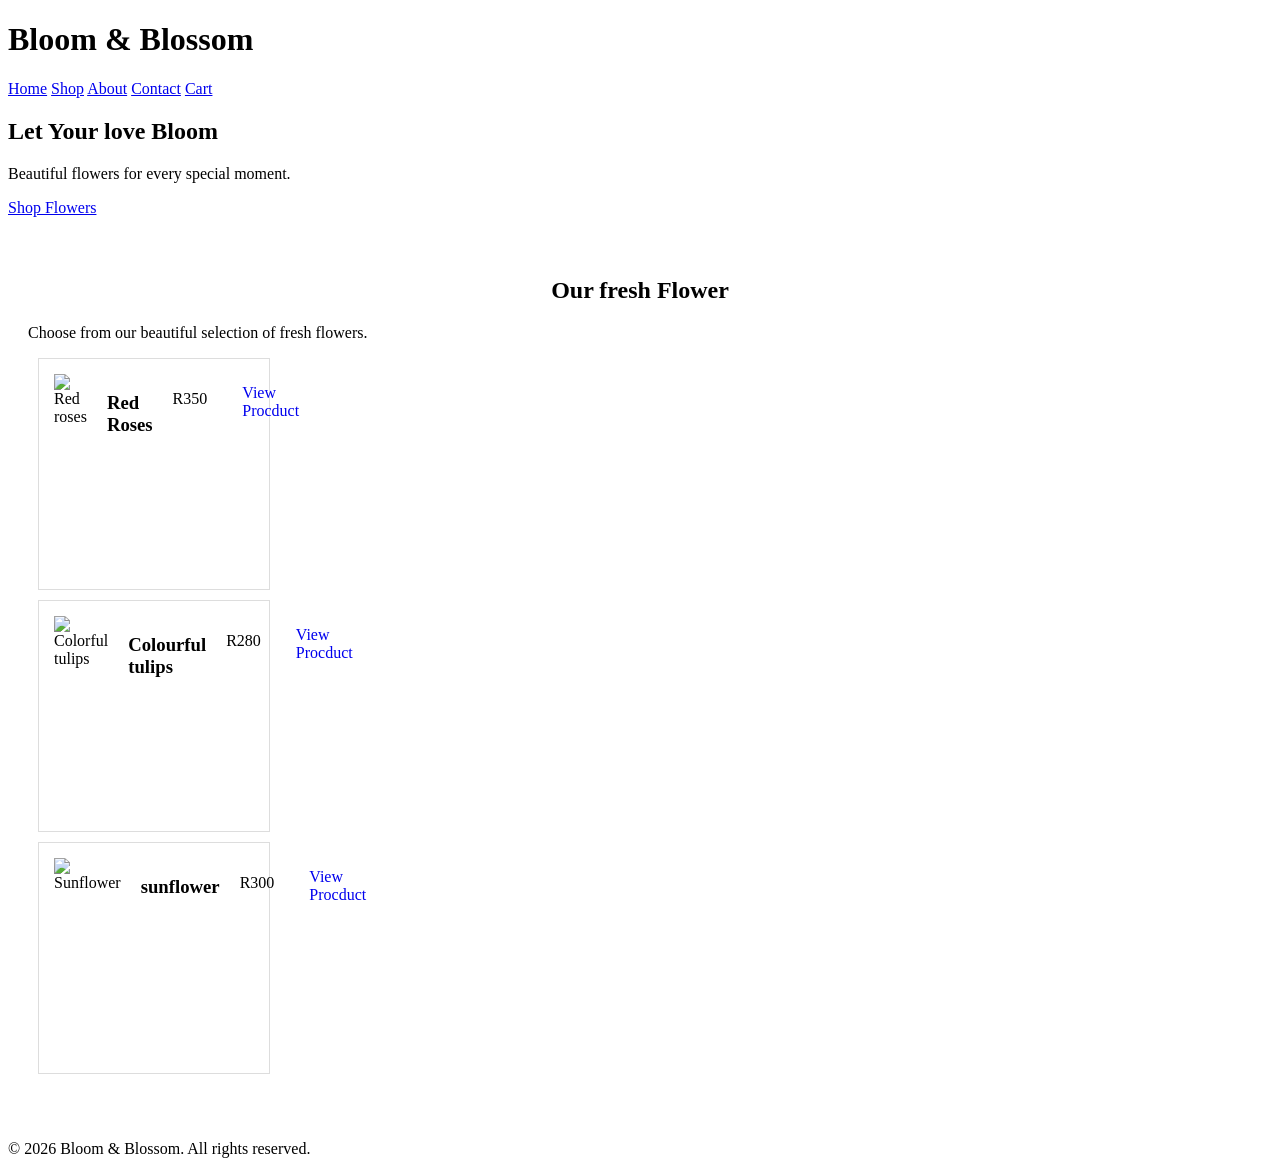
==== index.html @ 0aed25ef "Update project" ====
<!DOCTYPE html>
<html lang="en">
<head>
    <meta charset="UTF-8">
    <meta name="viewport" content="width=device-width, initial-scale=1.0">
    
    <link rel="stylesheet" href="CSS/style.css">
    
    <title>Bloom & Blossom | Flower Shop</title>

</head>
<body>
<header>

<h1>Bloom & Blossom</h1>


<nav>
<a href="index.html">Home</a>
<a href="shop.html">Shop</a>
<a href="about.html">About</a>
<a href="contact.html">Contact</a>
<a href="Cart.html">Cart</a>

</nav>

</header>

<main>

    <section class="hero">

     <h2>Let Your love Bloom</h2>
     <p>
       Beautiful flowers for every special moment. 
     </p>

    <a href="shop.html">Shop Flowers</a>

    </section>

<section class="shop">

  <h2>Our fresh Flower</h2>

<p>
 Choose from our beautiful selection of fresh flowers.
</p>

<div class="product-card">

<img src="" alt="Red roses">

<h3>Red Roses</h3>

<p>R350</p>

<a href="products.html">View Procduct</a>


</div>


<div class="product-card">

<img src="" alt="Colorful tulips">

<h3>Colourful tulips</h3>

<p>R280</p>

<a href="products.html">View Procduct</a>


</div>

<div class="product-card">

<img src="" alt="Sunflower">

<h3>sunflower</h3>

<p>R300</p>

<a href="products.html">View Procduct</a>

</div>

</section>


</main>

<footer>

    <p>
        &copy; 2026 Bloom & Blossom.
        All rights reserved.
    </p>

</footer>


</body>
</html>
---- CSS/style.css ----
.product-card{
 
    border: 1px solid #ddd;
    padding: 15px;
    margin: 10px;
    width: 200px;
    
}

.product-card {
    display: flex;
    gap: 20px;
}

.product-card img {

width: 100%;
height: 200px;
object-fit: cover;

}

.shop {

padding: 40px 20px;

}

.shop h2 {

    text-align: center;
    margin-bottom: 20px;

}

.product-card a {
    
    display: inline-block;
    padding: 10px 15px;
    text-decoration: none;
}
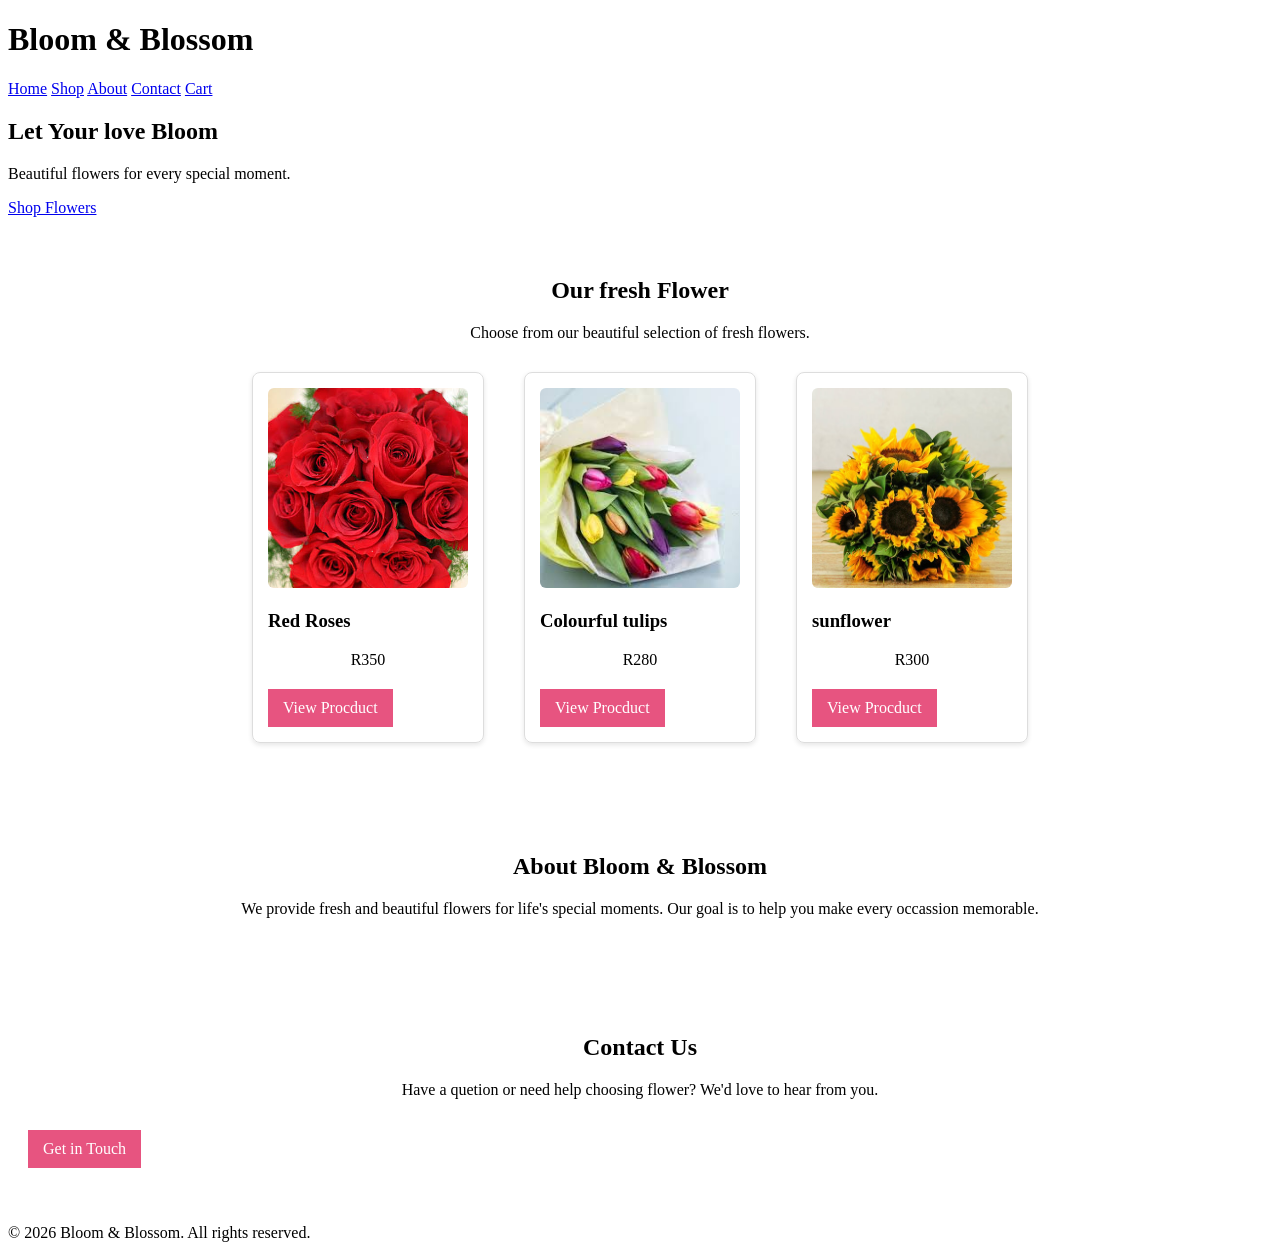
==== commit cc9db107: "Update project" ====
--- a/index.html
+++ b/index.html
@@ -28,6 +28,8 @@
 
 <main>
 
+    <!--#SHOP-->
+
     <section class="hero">
 
      <h2>Let Your love Bloom</h2>
@@ -47,9 +49,11 @@
  Choose from our beautiful selection of fresh flowers.
 </p>
 
+<div class="products">
+
 <div class="product-card">
 
-<img src="" alt="Red roses">
+<img src="Images/RedRose.jpeg" alt="Red roses">
 
 <h3>Red Roses</h3>
 
@@ -63,7 +67,7 @@
 
 <div class="product-card">
 
-<img src="" alt="Colorful tulips">
+<img src="Images/Tulips.jpeg" alt="Colorful tulips">
 
 <h3>Colourful tulips</h3>
 
@@ -76,7 +80,7 @@
 
 <div class="product-card">
 
-<img src="" alt="Sunflower">
+<img src="Images/Sunflower.jpg" alt="Sunflower">
 
 <h3>sunflower</h3>
 
@@ -86,8 +90,39 @@
 
 </div>
 
+</div>
+
 </section>
 
+<!--#ABOUT-->
+
+<section class="about">
+
+    <h2>About Bloom & Blossom</h2> 
+  
+     <p>
+      We provide fresh and beautiful flowers for life's special moments.
+      Our goal is to help you make every occassion memorable.
+     </p>
+
+
+</section>
+
+
+<!--#Contact-->
+
+<section class="contact">
+
+    <h2>Contact Us</h2>
+
+    <p>
+        Have a quetion or need help choosing flower?
+        We'd love to hear from you.
+    </p>
+
+   <a href="contact.html">Get in Touch</a>
+
+</section>
 
 </main>
 
--- a/CSS/style.css
+++ b/CSS/style.css
@@ -1,22 +1,33 @@
+
+/*Home page = shop section */
+
 .product-card{
  
     border: 1px solid #ddd;
     padding: 15px;
     margin: 10px;
     width: 200px;
+    border-radius: 8px;
+    box-shadow: 0 2px 5px rgba(0, 0, 0, 0.1);
     
 }
 
-.product-card {
+.products {
     display: flex;
     gap: 20px;
+    flex-wrap: wrap;
+    justify-content: center;
+    align-items: flex-start;
 }
+
 
 .product-card img {
 
 width: 100%;
 height: 200px;
 object-fit: cover;
+border-radius: 6px;
+
 
 }
 
@@ -26,7 +37,8 @@
 
 }
 
-.shop h2 {
+.shop h2,
+.shop p {
 
     text-align: center;
     margin-bottom: 20px;
@@ -38,4 +50,79 @@
     display: inline-block;
     padding: 10px 15px;
     text-decoration: none;
+    background-color: #e75480;
+    color: white;
 }
+
+.product-card a:hover {
+
+    background-color:#c93d68;
+
+}
+
+
+/*Home page = about section */
+
+.about {
+
+padding: 40px 20px;
+
+}
+
+.about h2,
+.about p {
+
+text-align: center;
+
+}
+
+
+/*Home page = contact  section */
+
+.contact {
+    padding: 40px 20px;
+}
+
+.contact h2,
+.contact p,
+.contact a {
+
+    text-align: center;
+}
+
+.contact a {
+
+    display: inline-block;
+    padding: 10px 15px;
+    text-decoration: none;
+    background-color: #e75480;
+    color: white;
+    margin-top: 15px;
+
+}
+
+
+.contact a:hover {
+
+    background-color: #c93d68;
+}
+
+
+/*Shop page = shop   section */
+
+.shop-page {
+
+    padding: 40px 20px;
+}
+
+.shop-page h1,
+.shop-page p {
+
+    text-align: center;
+}
+
+.shop-page + .products {
+
+   margin-top: 20px;
+
+}
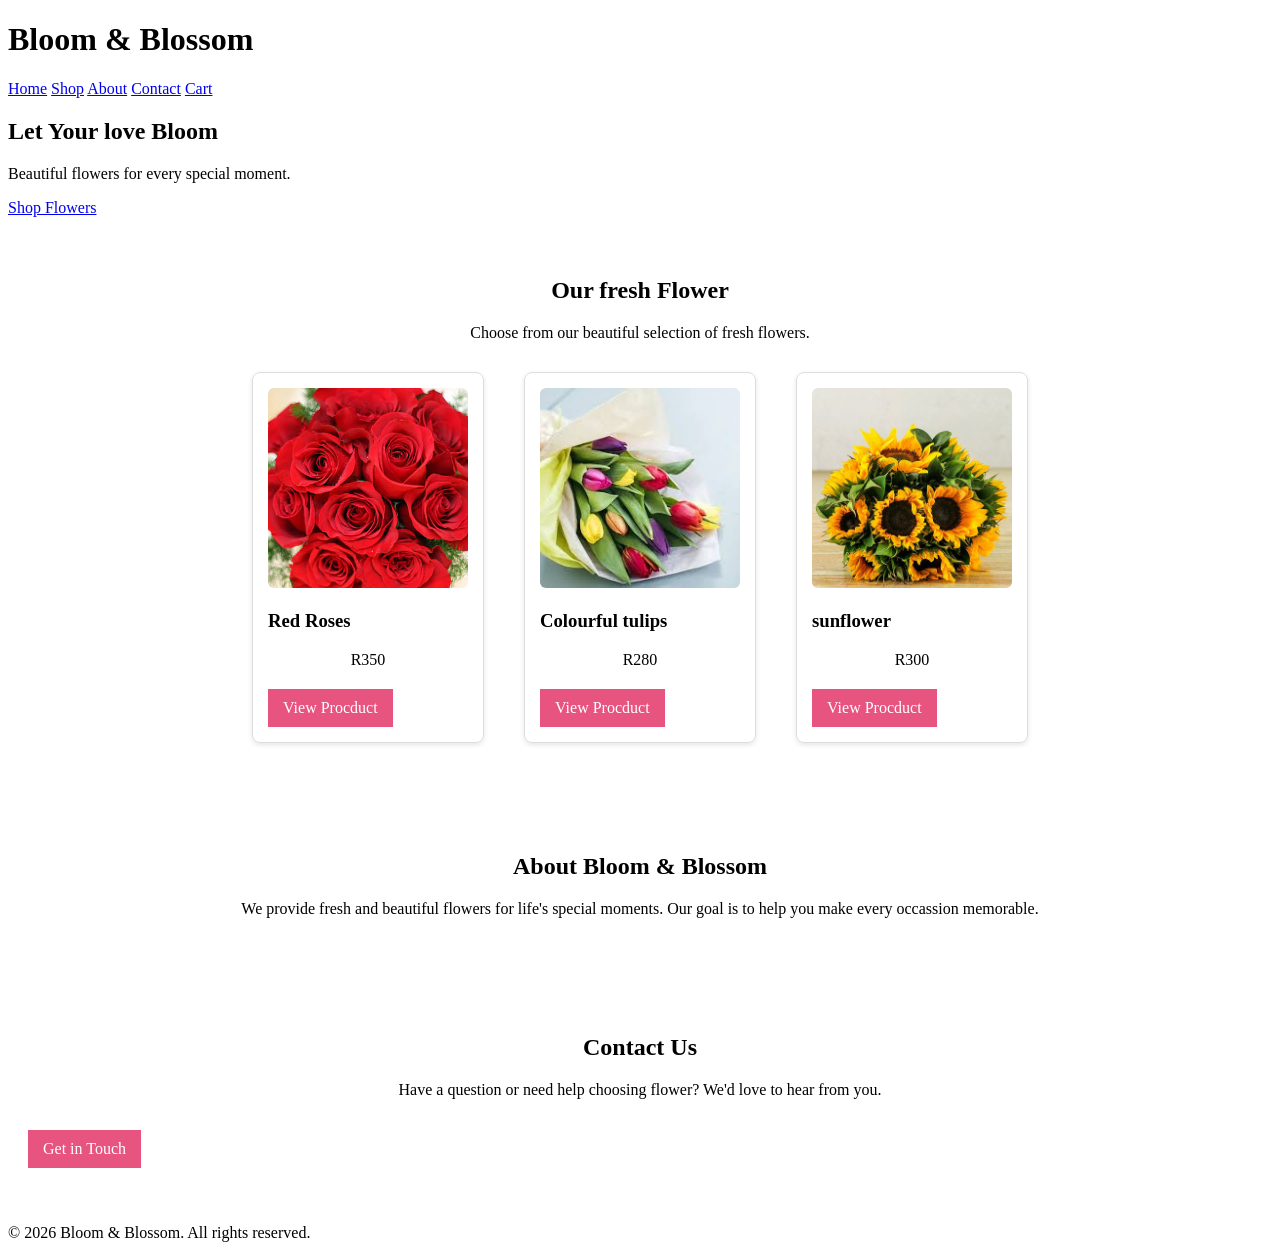
==== commit 8c4783b5: "update Flower_Shop project" ====
--- a/index.html
+++ b/index.html
@@ -3,10 +3,14 @@
 <head>
     <meta charset="UTF-8">
     <meta name="viewport" content="width=device-width, initial-scale=1.0">
+    <title>Bloom & Blossom | Flower Shop</title>
+
     
     <link rel="stylesheet" href="CSS/style.css">
+    <link rel="stylesheet" href="CSS/responsive.css">
     
-    <title>Bloom & Blossom | Flower Shop</title>
+    
+    
 
 </head>
 <body>
@@ -116,7 +120,7 @@
     <h2>Contact Us</h2>
 
     <p>
-        Have a quetion or need help choosing flower?
+        Have a question or need help choosing flower?
         We'd love to hear from you.
     </p>
 
--- a/CSS/style.css
+++ b/CSS/style.css
@@ -125,4 +125,55 @@
 
    margin-top: 20px;
 
+}
+
+/*Product page = product   section */
+
+
+.product-page {
+
+  padding: 40px 20px;
+
+}
+
+
+.product-page h1,
+.product-page p {
+
+   text-align: center;
+
+}
+
+.product-page img {
+
+    display: block;
+    width: 300px;
+    margin: 20px auto;
+
+}
+
+.product-price {
+ 
+    font-size: 24px;
+    font-weight: bold;
+    text-align: center;
+
+}
+
+.product-page button {
+
+    display: block;
+    margin: 20px auto;
+    padding: 10px 20px;
+    background-color: #e75480;
+    color: white;
+    border: none;
+    cursor: pointer;
+
+}
+
+.product-page button:hover {
+     
+     background-color: #c93d68;
+
 }
--- a/CSS/responsive.css
+++ b/CSS/responsive.css
@@ -0,0 +1,73 @@
+@media(max-width: 600px){
+
+.product-card {
+
+     width: 90%;
+     margin-bottom: 15px;
+     box-sizing: border-box;
+     
+
+}
+
+.product-card img {
+
+     height: 180px;
+
+}
+
+.product-card a {
+
+    width: 80%;
+    text-align: center;
+
+}
+
+nav {
+
+     display: flex;
+     flex-direction: column;
+     align-items: center;
+     gap: 10px;
+
+}
+
+nav a {
+
+    padding: 8px 15px;  
+
+}
+
+
+.shop-page {
+
+    padding: 30px 15px;
+
+}
+
+.shop-page h1 {
+
+    font-size: 28px;
+}
+
+.shop-page p {
+
+   font-size: 16px;
+   line-height: 1.5;
+
+}
+
+.shop-page + .products {
+
+    margin-top: 15px;
+
+}
+
+
+.product-page img {
+
+  width: 90%;
+
+}
+
+
+}
